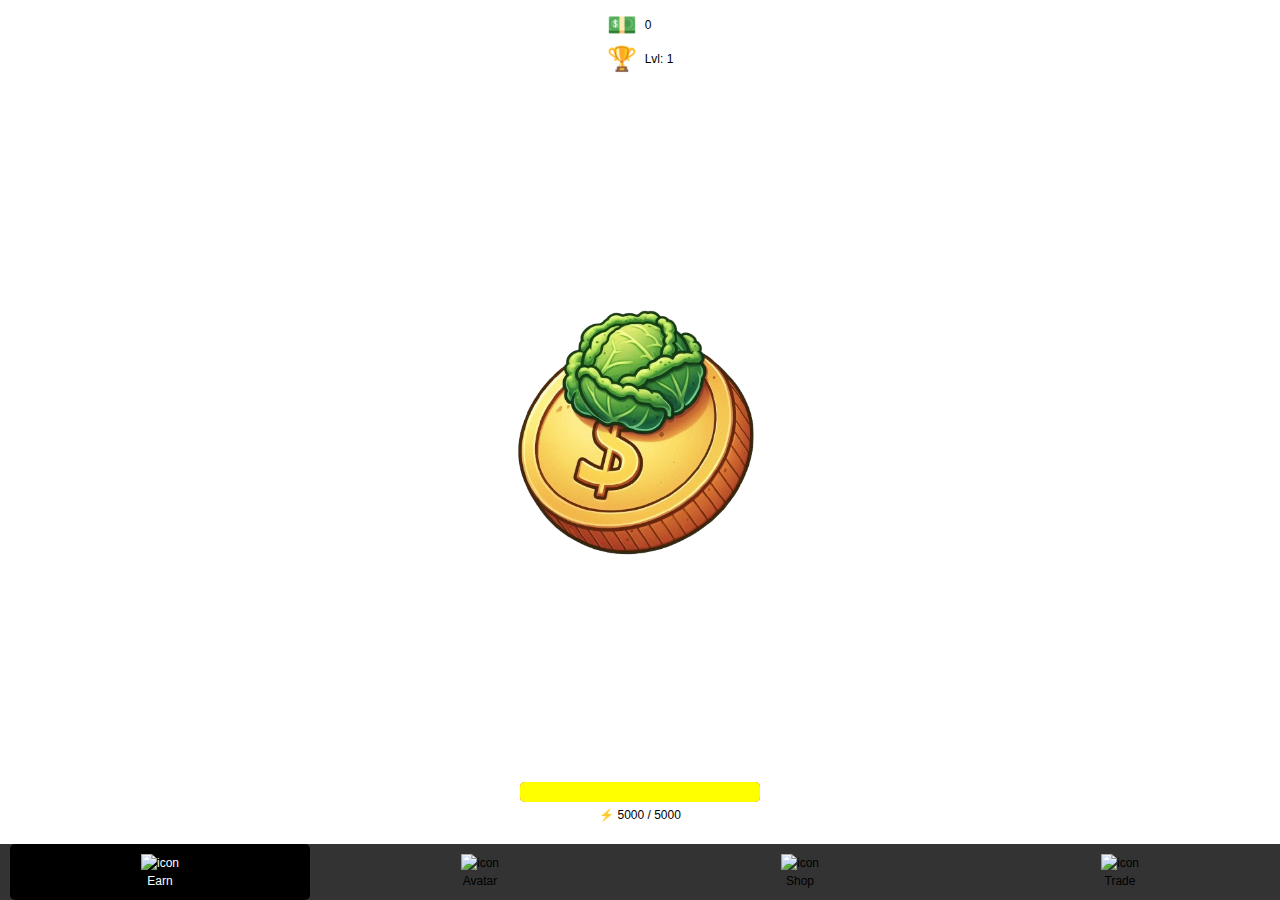
==== index.html @ 51cc3017 "popup image" ====
<!DOCTYPE html>
<html lang="en">
<head>
    <meta charset="utf-8">
    <meta name="viewport" content="width=device-width, initial-scale=1.0, minimum-scale=1.0, user-scalable=no" />
    <meta http-equiv="X-UA-Compatible" content="IE=edge" />
    <title>Kimchi Kingdom</title>
    <link href="https://fonts.googleapis.com/css2?family=Comic+Sans+MS&display=swap" rel="stylesheet">
    <link rel="stylesheet" href="styles.css">
</head>

<body>
    <div id="header">
        <div style="display: flex; align-items: center;">
            <span id="counter-icon">💵</span>
            <span id="count" class="counter-value">0</span>
        </div>
        <div id="level-container">
            <span id="level-icon">🏆</span>
            <span id="level-value">Lvl: 1</span>
        </div>
    </div>
    <main id="tab1" class="active"> 
        <div id="image-container">
            <button id="clickable-image" onclick="imageClicked(event);" ontouchstart="imageClicked(event);">
                <img width="320" src="./assets/cabbagecoin.png" alt="cabbage">
            </button>
        </div>
        
    <div id="energy-bar-container">
        <div id="energy-bar" style="width: 100%; background-color: red; height: 20px; border-radius: 5px;">
            <div id="energy-fill" style="width: 100%;"></div>
        </div>
        <div id="energy-value-container" style="margin-bottom: 16px; border-radius: 5px; padding: 4px;">
            <span id="energy-value">
                <span class="energy-emoji">⚡</span>
                <span id="energy-count">5000</span> / <span id="max-energy">5000</span>
            </span>
        </div>
    </div>
    </main>

    <main id="tab2">
        <h2>Inventory</h2>
        <div id="inventory-container">
            <ul id="inventory-list"></ul>
        </div>
    </main>
    
    

    <main id="tab3">     
        <h2>Shop</h2>
            <div id="shop-items">
                <div class="shop-item">
                    <img src="assets/chest.png" alt="Hat Chest" class="shop-item-image">
                    <button id="purchase-hat-chest" >Purchase (100 Coins)</button>
                </div>
            </div>
    </main>
    

    <main id="tab4">
        <h2>Earn Tab</h2>
        <p>Content for earning coins goes here.</p>
    </main>

    <div id="item-popup" class="popup">
        <div class="popup-content">
            <span class="close" onclick="closePopup()">&times;</span>
            <img id="popup-image" src="" alt="Item Image" />
            <h2 id="popup-title"></h2>
        </div>
    </div>
    
    

    <footer>
        <div class="tab active-tab" onclick="showTab('tab1');" id="tab1-btn">
            <img src="./assets/icon1.png" alt="icon">
            <span>Earn</span>
        </div>
        <div class="tab" onclick="showTab('tab2');" id="tab2-btn">
            <img src="./assets/icon2.png" alt="icon">
            <span>Avatar</span>
        </div>
        <div class="tab" onclick="showTab('tab3');" id="tab3-btn">
            <img src="./assets/icon3.png" alt="icon">
            <span>Shop</span>
        </div>
        <div class="tab" onclick="showTab('tab4');" id="tab4-btn">
            <img src="./assets/icon4.png" alt="icon">
            <span>Trade</span>
        </div>
    </footer>

    <script src="https://telegram.org/js/telegram-web-app.js"></script>
    <script src="script.js"></script>
    <script>
        function updateCounter(newCount) {
            const countElement = document.getElementById('count');
            if (countElement) {
                countElement.innerText = newCount;
            }
        }
    
        // Load initial counter value from localStorage on page load
        document.addEventListener('DOMContentLoaded', () => {
    const savedCount = localStorage.getItem('kimchiCounter');
    if (savedCount) {
        updateCounter(savedCount);
    }
});

    </script>
    
</body>
</html>
---- styles.css ----
body {
    background-color: white;
    color: black;
    font: 12px/18px "Comic Sans MS", "Lucida Grande", "Lucida Sans Unicode", Arial, Helvetica, Verdana, sans-serif;
    margin: 0;
    padding: 0;
    height: 100vh;
    display: flex;
    flex-direction: column;
    align-items: center;
    justify-content: center;
    text-align: center;
    touch-action: none; /* Prevent default touch actions */
    overflow: hidden; /* Prevent scrolling */
}

main {
    flex-grow: 1;
    display: none;
    flex-direction: column;
    justify-content: flex-start;
    align-items: center;
}

.active {
    display: flex;
}

#counter-icon {
    font-size: 24px;
    margin-right: 8px;
}

.counter-value {
    color: black;
    line-height: 1;
    transition: transform 0.3s;
}

#clickable-image {
    border: none;
    background: none;
    padding: 0;
}

#image-container {
    display: flex;
    justify-content: center;
    align-items: center;
    flex-grow: 1;
    position: relative;
}

.feedback {
    position: absolute;
    font-size: 2rem; /* Adjust size as needed */
    color: black; /* Change color to match your design */
    pointer-events: none; /* Prevent interaction */
    transition: opacity 0.6s ease-out; /* Optional for smoother fading */
}

@keyframes cabbage-click {
    0% { transform: scale(1); }
    50% { transform: scale(1.1); }
    100% { transform: scale(1); }
}

.clicked {
    animation: scaleUp 0.3s ease forwards;
}

@keyframes scaleUp {
    0% {
        transform: scale(1);
    }
    50% {
        transform: scale(1.2);
    }
    100% {
        transform: scale(1);
    }
}

footer {
    display: flex;
    justify-content: space-around;
    background-color: rgba(0, 0, 0, 0.8);
    position: relative;
    bottom: 0;
    width: 100%;
}

.tab {
    cursor: pointer;
    flex: 1;
    text-align: center;
    padding: 10px;
    margin: 0px 10px;
    border-radius: 10px;
    transition: background-color 0.3s, color 0.3s;
}

.tab img {
    width: 32px;
    border: none;
}

.tab span {
    font-size: 12px;
    display: block;
}

.active-tab {
    background-color: black;
    border-radius: 5px;
    color: white;
}

#header {
    margin-top: 16px;
}

#level-container {
    display: flex;
    align-items: center;
    margin-top: 16px;
}

#level-icon {
    font-size: 24px; /* Adjust level icon size */
    margin-right: 8px;
}

#energy-bar-container {
    text-align: center;
    width: 75%;
}

#energy-fill {
    transition: width 0.3s;
    height: 100%;
    background-color: yellow;
    border-radius: 5px;
}

#shop-items {
    display: flex; /* Use flexbox for the shop items container */
    flex-direction: column; /* Stack items vertically */
    align-items: center; /* Center items horizontally */
}

.shop-item {
    display: flex; /* Use flexbox for each shop item */
    flex-direction: column; /* Stack image, title, and button vertically */
    align-items: center; /* Center items horizontally */
    text-align: center; /* Center text within the item */
    margin: 10px; /* Space between items */
}

.shop-item-image {
    width: 100px; /* Adjust as needed */
    height: auto; /* Maintain aspect ratio */
}

.shop-item button {
    margin-top: 10px; /* Space above the button */
    padding: 10px 15px;
    background-color: green; /* Button background */
    color: white; /* Button text color */
    border: none;
    border-radius: 5px;
    cursor: pointer;
}

.shop-item button:hover {
    background-color: darkgreen; /* Darker shade on hover */
}

#inventory-container {
    display: flex;
    justify-content: center;
    align-items: flex-start;
    padding: 20px;
    background-color: #f0f0f0;
    border: 2px solid #ccc;
    border-radius: 10px;
    box-shadow: 0 4px 8px rgba(0, 0, 0, 0.2);
    max-height: 60vh; /* Set to 80% of the viewport height */
    overflow-y: auto; /* Enable vertical scrolling */
}

#inventory-list {
    display: grid;
    grid-template-columns: repeat(3, 1fr); /* Change to 3 columns */
    gap: 10px;
    list-style-type: none;
    padding: 0;
    margin: 0;
}



.inventory-item {
    background-color: white; /* Item background */
    border: 1px solid #999; /* Item border */
    border-radius: 8px; /* Rounded corners for items */
    text-align: center; /* Center text */
    padding: 10px; /* Add some padding */
    transition: transform 0.2s; /* Animation on hover */
}

.inventory-item:hover {
    transform: scale(1.05); /* Scale up on hover */
}

.inventory-item img {
    width: 50px; /* Adjust image size */
    height: auto; /* Maintain aspect ratio */
}

.inventory-item-name {
    font-weight: bold; /* Bold item name */
}


.popup {
    display: none; /* Hidden by default */
    position: fixed; /* Stay in place */
    z-index: 1; /* Sit on top */
    left: 0;
    top: 0;
    width: 100%; /* Full width */
    height: 100%; /* Full height */
    overflow: auto; /* Enable scroll if needed */
    background-color: rgb(0,0,0); /* Fallback color */
    background-color: rgba(0,0,0,0.4); /* Black w/ opacity */
}

.popup-content {
    background-color: #fefefe;
    margin: 20% auto; /* Centered */
    padding: 20px;
    border: 1px solid #888;
    width: 80%; /* Adjust width as needed */
    max-width: 500px; /* Maximum width */
    text-align: center; /* Center text and images */
    box-shadow: 0 5px 15px rgba(0,0,0,0.3); /* Add a subtle shadow */
    border-radius: 10px; /* Add rounded corners */
}

.popup-content img {
    max-width: 100%;
    max-height: 300px; /* Adjust height as needed */
    width: auto; /* Maintain aspect ratio */
    height: auto; /* Maintain aspect ratio */
    margin-bottom: 20px; /* Space between image and title */
    border-radius: 10px; /* Add rounded corners */
    box-shadow: 0 5px 15px rgba(0,0,0,0.2); /* Add shadow to image */
}

.close {
    color: #aaa;
    float: right;
    font-size: 28px;
    font-weight: bold;
}

.close:hover,
.close:focus {
    color: black;
    text-decoration: none;
    cursor: pointer;
}
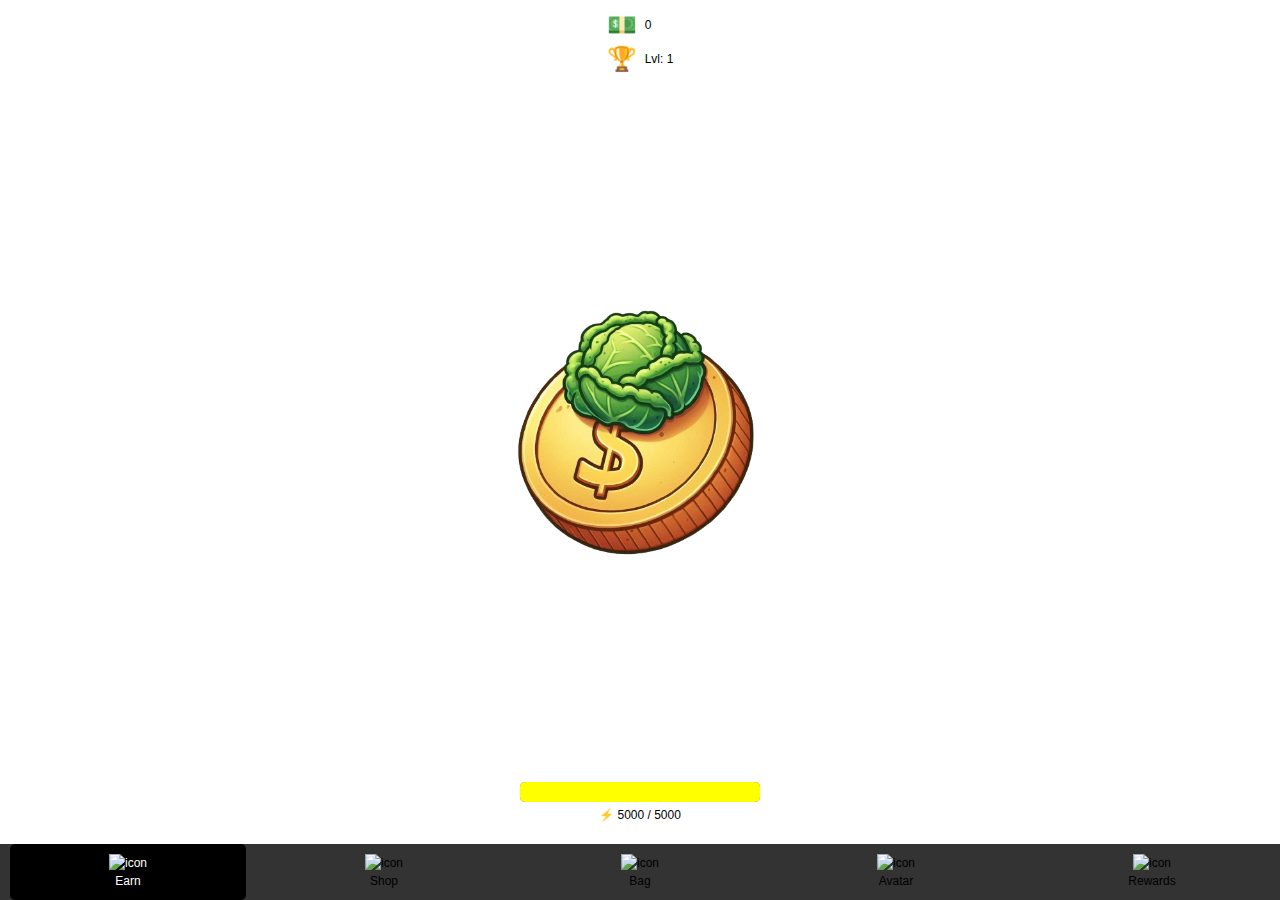
==== commit 72430c0d: "ca" ====
--- a/index.html
+++ b/index.html
@@ -41,39 +41,66 @@
     </main>
 
     <main id="tab2">
-        <h2>Inventory</h2>
-        <div id="inventory-container">
-            <ul id="inventory-list"></ul>
+        <h2>Shop</h2>
+        <div id="shop-items">
+            <div class="shop-item">
+                <img src="assets/chest.png" alt="Hat Chest" class="shop-item-image">
+                <button id="purchase-hat-chest" >Purchase (10 Coins)</button>
+            </div>
         </div>
     </main>
     
     
 
     <main id="tab3">     
-        <h2>Shop</h2>
-            <div id="shop-items">
-                <div class="shop-item">
-                    <img src="assets/chest.png" alt="Hat Chest" class="shop-item-image">
-                    <button id="purchase-hat-chest" >Purchase (100 Coins)</button>
-                </div>
-            </div>
+            <h2>Inventory</h2>
+        <div id="inventory-container">
+            <ul id="inventory-list"></ul>
+        </div>
     </main>
     
 
     <main id="tab4">
-        <h2>Earn Tab</h2>
-        <p>Content for earning coins goes here.</p>
+        <h2>Avatar</h2>
     </main>
 
-    <div id="item-popup" class="popup">
-        <div class="popup-content">
-            <span class="close" onclick="closePopup()">&times;</span>
-            <img id="popup-image" src="" alt="Item Image" />
-            <h2 id="popup-title"></h2>
-        </div>
-    </div>
     
     
+    <main id="tab5">     
+        <h2>Rewards</h2>
+</main>
+
+<div id="chest-popup" class="popup">
+    <div class="popup-content">
+        <span class="close" onclick="closePopup()">&times;</span>
+        <h2 id="popup-title"></h2>
+        <img id="popup-image" src="" alt="Item Image" />
+        <p id="popup-stats" class="stats-text">Item stats will be displayed here.</p>
+        <button onclick="openHatChest()">Open</button>
+    </div>
+</div>
+    
+<div id="item-popup" class="popup">
+    <div class="popup-content">
+        <span class="close" onclick="closeItemPopup()">&times;</span>
+        <h2 id="item-popup-title"></h2>
+        <img id="item-popup-image" src="" alt="Item Image" />
+        <p id="item-popup-stats" class="stats-text">Item stats will be displayed here.</p>
+        <button onclick="equipItem()">Equip</button>
+    </div>
+</div>
+
+
+<!-- <div id="item-popup" class="popup">
+    <div class="popup-content">
+        <span class="close" onclick="closePopup()">&times;</span>
+        <h2 id="popup-title"></h2>
+        <img id="popup-image" src="" alt="Item Image" />
+        <p id="popup-stats" class="stats-text">Item stats will be displayed here.</p>
+        <button onclick="openHatChest()">Open</button>
+    </div>
+</div> -->
+
 
     <footer>
         <div class="tab active-tab" onclick="showTab('tab1');" id="tab1-btn">
@@ -82,37 +109,24 @@
         </div>
         <div class="tab" onclick="showTab('tab2');" id="tab2-btn">
             <img src="./assets/icon2.png" alt="icon">
-            <span>Avatar</span>
+            <span>Shop</span>
         </div>
         <div class="tab" onclick="showTab('tab3');" id="tab3-btn">
             <img src="./assets/icon3.png" alt="icon">
-            <span>Shop</span>
+            <span>Bag</span>
         </div>
         <div class="tab" onclick="showTab('tab4');" id="tab4-btn">
             <img src="./assets/icon4.png" alt="icon">
-            <span>Trade</span>
+            <span>Avatar</span>
+        </div>
+        <div class="tab" onclick="showTab('tab5');" id="tab5-btn">
+            <img src="./assets/icon5.png" alt="icon">
+            <span>Rewards</span>
         </div>
     </footer>
 
     <script src="https://telegram.org/js/telegram-web-app.js"></script>
     <script src="script.js"></script>
-    <script>
-        function updateCounter(newCount) {
-            const countElement = document.getElementById('count');
-            if (countElement) {
-                countElement.innerText = newCount;
-            }
-        }
-    
-        // Load initial counter value from localStorage on page load
-        document.addEventListener('DOMContentLoaded', () => {
-    const savedCount = localStorage.getItem('kimchiCounter');
-    if (savedCount) {
-        updateCounter(savedCount);
-    }
-});
-
-    </script>
     
 </body>
 </html>
--- a/styles.css
+++ b/styles.css
@@ -198,8 +198,6 @@
     margin: 0;
 }
 
-
-
 .inventory-item {
     background-color: white; /* Item background */
     border: 1px solid #999; /* Item border */
@@ -221,7 +219,6 @@
 .inventory-item-name {
     font-weight: bold; /* Bold item name */
 }
-
 
 .popup {
     display: none; /* Hidden by default */
@@ -232,36 +229,74 @@
     width: 100%; /* Full width */
     height: 100%; /* Full height */
     overflow: auto; /* Enable scroll if needed */
-    background-color: rgb(0,0,0); /* Fallback color */
-    background-color: rgba(0,0,0,0.4); /* Black w/ opacity */
+    background-color: rgb(0, 0, 0); /* Fallback color */
+    background-color: rgba(0, 0, 0, 0.4); /* Black w/ opacity */
 }
 
 .popup-content {
     background-color: #fefefe;
-    margin: 20% auto; /* Centered */
+    margin: auto;
     padding: 20px;
     border: 1px solid #888;
-    width: 80%; /* Adjust width as needed */
-    max-width: 500px; /* Maximum width */
-    text-align: center; /* Center text and images */
-    box-shadow: 0 5px 15px rgba(0,0,0,0.3); /* Add a subtle shadow */
-    border-radius: 10px; /* Add rounded corners */
+    width: 80%;
+    max-width: 500px;
+    text-align: center;
+    box-shadow: 0 5px 15px rgba(0, 0, 0, 0.3);
+    border-radius: 10px;
+}
+
+.popup-content h2 {
+    margin-bottom: 20px;
+    font-size: 24px; /* Adjust size as needed */
+    color: black; /* Adjust color as needed */
 }
 
 .popup-content img {
     max-width: 100%;
-    max-height: 300px; /* Adjust height as needed */
-    width: auto; /* Maintain aspect ratio */
-    height: auto; /* Maintain aspect ratio */
-    margin-bottom: 20px; /* Space between image and title */
-    border-radius: 10px; /* Add rounded corners */
-    box-shadow: 0 5px 15px rgba(0,0,0,0.2); /* Add shadow to image */
+    max-height: 300px;
+    width: auto;
+    height: auto;
+}
+
+.stats-text {
+    padding: 10px; /* Inner spacing */
+    font-size: 18px; /* Font size */
+    color: black; /* Text color */
+}
+
+.popup-content button {
+    padding: 10px 20px;
+    background-color: green;
+    color: white;
+    border: none;
+    border-radius: 5px;
+    cursor: pointer;
+    font-size: 16px; /* Adjust size as needed */
+}
+
+.popup-content button:hover {
+    background-color: darkgreen;
+}
+
+.item-reveal-animation {
+    animation: reveal 1s ease-out;
+}
+
+@keyframes reveal {
+    from {
+        opacity: 0;
+        transform: scale(0.8);
+    }
+    to {
+        opacity: 1;
+        transform: scale(1);
+    }
 }
 
 .close {
     color: #aaa;
     float: right;
-    font-size: 28px;
+    font-size: 24px;
     font-weight: bold;
 }
 
@@ -271,3 +306,4 @@
     text-decoration: none;
     cursor: pointer;
 }
+
